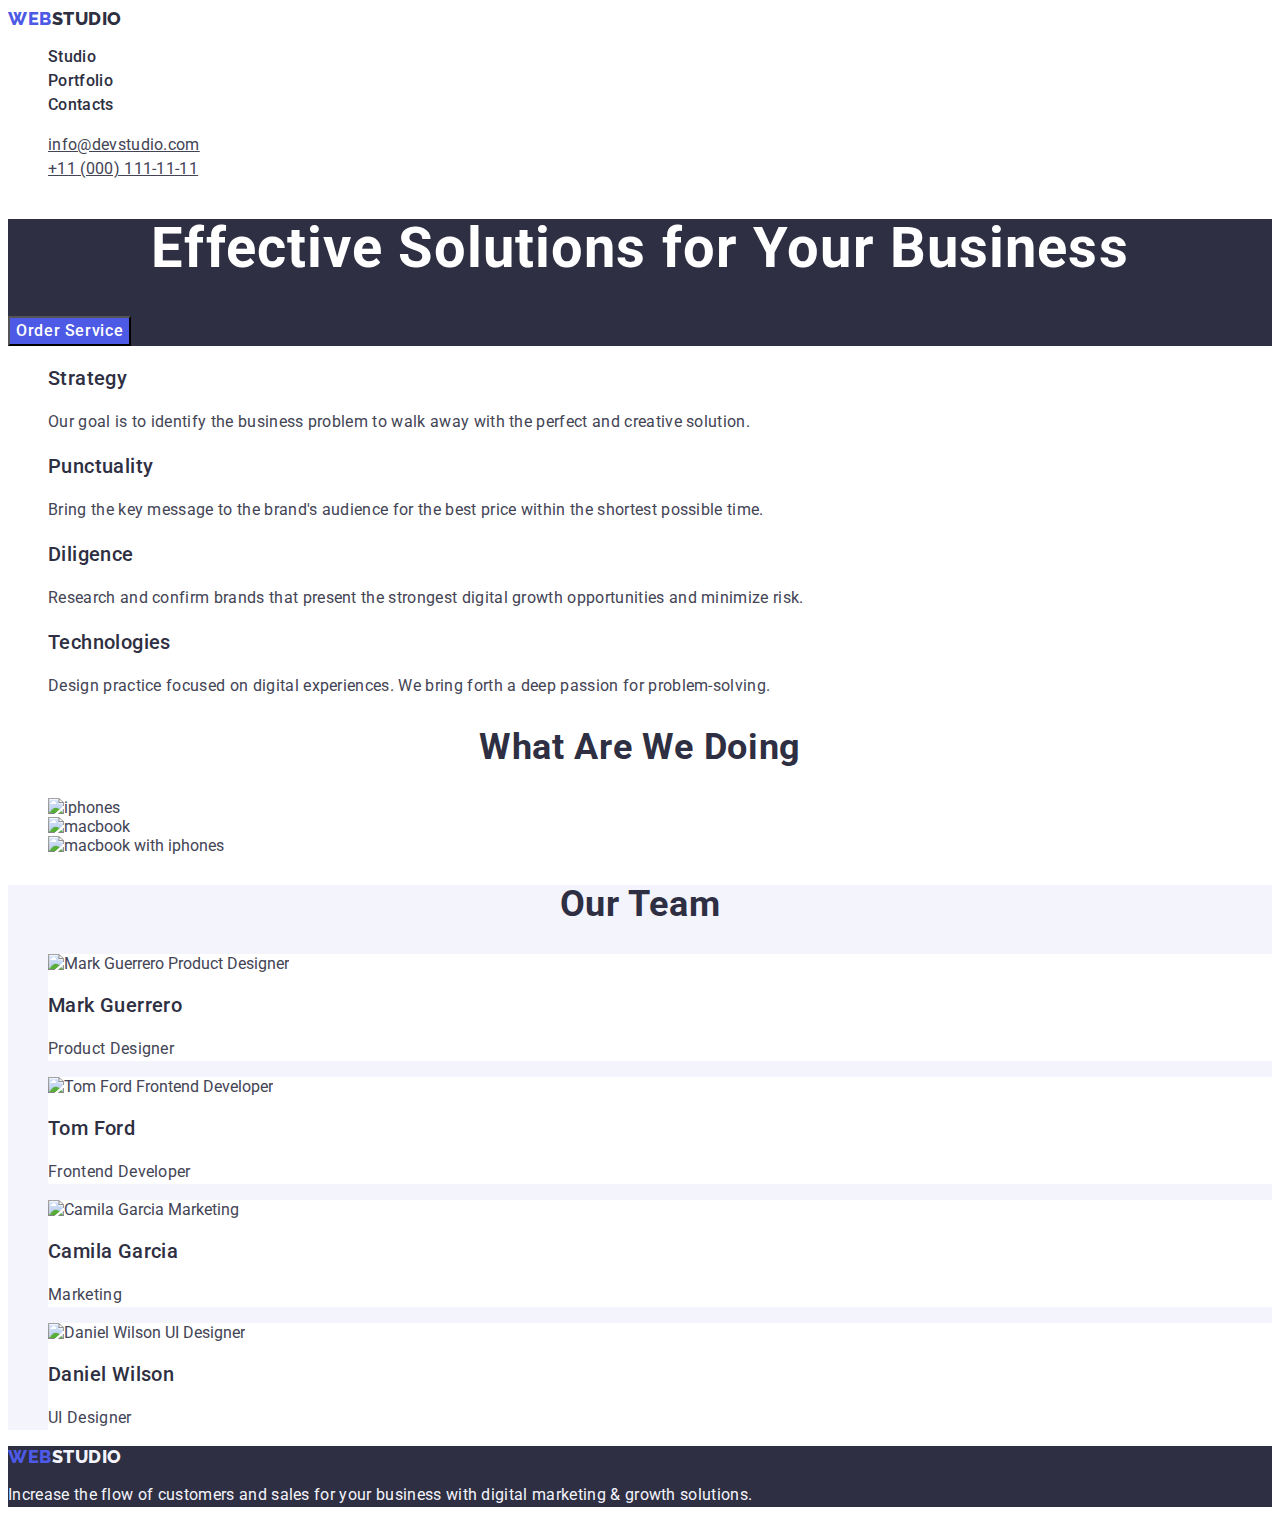
==== index.html @ 6666645a "123456" ====
<!DOCTYPE html>
<html lang="en">
  <head>
    <meta charset="UTF-8" />
    <meta name="viewport" content="width=, initial-scale=1.0" />
    <title class="title-logo">Webstudio</title>
    <link rel="preconnect" href="https://fonts.googleapis.com" />
    <link rel="preconnect" href="https://fonts.gstatic.com" crossorigin />
    <link rel="preconnect" href="https://fonts.googleapis.com" />
    <link rel="preconnect" href="https://fonts.gstatic.com" crossorigin />
    <link
      href="https://fonts.googleapis.com/css2?family=Roboto:ital,wght@0,100;0,400;0,500;0,700;1,500&display=swap"
      rel="stylesheet"
    />
    <link rel="preconnect" href="https://fonts.googleapis.com" />
    <link rel="preconnect" href="https://fonts.gstatic.com" crossorigin />
    <link
      href="https://fonts.googleapis.com/css2?family=Raleway:wght@800&family=Roboto:ital,wght@0,100;0,400;0,500;0,700;1,500&display=swap"
      rel="stylesheet"
    />
    <link rel="stylesheet" href="./css/styles.css" />
  </head>
  <body>
    <header class="header link">
      <nav class="header-nav list link">
        <a class="header-logo link" href="./index.html"
          >Web<span class="header-logo-span">Studio</span>
        </a>
        <ul class="header-list list">
          <li class="header-meniu-item list">
            <a class="header-meniu-link link " href="./index.html">Studio</a>
          </li>
          <li class="header-meniu-item list">
            <a class="header-meniu-link link " href="./portfolio.html">Portfolio</a>
          </li>
          <li class="header-meniu-item list">
            <a class="header-meniu-link link " href="">Contacts</a>
          </li>
        </ul>
      </nav>
      <address class="address list">
        <ul class="address-list list">
          <li class="adress-meniu list">
            <a class="adress-item-list list" href="mailto:info@devstudio.com"
              >info@devstudio.com</a
            ><br />
          </li>
          <li class="adress-meniu list">
            <a class="adress-item-list list" href="tel:+110001111111"
              >+11 (000) 111-11-11</a
            ><br />
          </li>
        </ul>
      </address>
    </header>
    <main>
      <section class="solutions">
        <h1 class="solutions-main">Effective Solutions for Your Business</h1>

        <button type="button" class="solutions-btn">Order Service</button>
      </section>
      <section class="benefits">
        <h2 style="display: none">Benifits</h2>
        <ul class="list">
          <li>
            <h3 class="benefits-header">Strategy</h3>
            <p class="benifits-header-text">
              Our goal is to identify the business problem to walk away with the
              perfect and creative solution.
            </p>
          </li>
          <li>
            <h3 class="benefits-header">Punctuality</h3>
            <p class="benifits-header-text">
              Bring the key message to the brand's audience for the best price
              within the shortest possible time.
            </p>
          </li>
          <li>
            <h3 class="benefits-header">Diligence</h3>
            <p class="benifits-header-text">
              Research and confirm brands that present the strongest digital
              growth opportunities and minimize risk.
            </p>
          </li>
          <li>
            <h3 class="benefits-header">Technologies</h3>
            <p class="benifits-header-text">
              Design practice focused on digital experiences. We bring forth a
              deep passion for problem-solving.
            </p>
          </li>
        </ul>
      </section>
      <section class="actions list">
        <h2 class="actions-text list">What are we doing</h2>
        <ul class="list" >
          <li class="actions-text-list list">
            <img
              class="actions-text-img"
              src="./images/img2.jpg"
              alt="iphones"
              width="360"
            />
          </li>
          <li class="actions-text-list list">
            <img
              class="actions-text-img"
              src="./images/img1.jpg"
              alt="macbook"
              width="360"
            />
          </li>
          <li class="actions-text-list list">
            <img
              class="actions-text-img"
              src="./images/img3.jpg"
              alt="macbook with iphones"
              width="360"
            />
          </li>
        </ul>
      </section>
      <section class="team">
        <h2 class="team-main">Our Team</h2>
        <ul class="team-list list">
          <li class="team-number list">
            <img
              class="team-foto"
              src="./images/team_11.jpg"
              alt="Mark Guerrero
                    Product Designer"
              width="264"
              height="260"
            />
            <h3 class="team-names">Mark Guerrero</h3>
            <p class="team-title">Product Designer</p>
          </li>
          <li class="team-number list">
            <img
              class="team-foto"
              src="./images/team_22.jpg"
              alt="Tom Ford
                    Frontend Developer"
              width="264"
              height="260"
            />
            <h3 class="team-names">Tom Ford</h3>
            <p class="team-title">Frontend Developer</p>
          </li>
          <li class="team-number list">
            <img
              class="team-foto"
              src="./images/team_33.jpg"
              alt="Camila Garcia
                    Marketing"
              width="264"
              height="260"
            />
            <h3 class="team-names">Camila Garcia</h3>
            <p class="team-title">Marketing</p>
          </li>
          <li class="team-number list">
            <img
              class="team-foto"
              src="./images/team_44.jpg"
              alt="Daniel Wilson
                    UI Designer"
              width="264"
              height="260"
            />
            <h3 class="team-names">Daniel Wilson</h3>
            <p class="team-title">UI Designer</p>
          </li>
        </ul>
      </section>
    </main>
    <footer class="footer">
      <a href="./index.html" class="footer-link link"
        >Web<span class="footer-span">Studio</span></a
      >
      <p class="footer-text">
        Increase the flow of customers and sales for your business with digital
        marketing & growth solutions.
      </p>
    </footer>
  </body>
</html>
---- css/styles.css ----
:root{
--mail-color: #434455;
--backgraund: #FFFFFF;
--backgraund-bt: #4D5AE5;
}

body {
    color: var(--mail-color);
    background-color: var(--backgraund);
    font-family: Roboto, sans-serif;
}

.link {

text-decoration: none;
list-style: none;
    
}
.list {
    list-style: none;
}


.title-logo{
    text-decoration: none; 
    }
.header link {
    text-decoration: none;
    }
.header-nav {
    list-style: none;
    text-decoration: none;
}

.header-nav list link{
    text-decoration: none;
}
.header-logo {
    color: #4d5ae5;
font-family: Raleway, sans-serif;
font-size: 18px;
font-style: normal;
font-weight: 800;
line-height: 1.17;
letter-spacing: 0.03em;
text-transform: uppercase;
text-decoration: none; 
}
.header-logo link{
    text-decoration: none;
}
.header-meniu-link link{
    text-decoration: none;
}
.header-logo-span {
    color:#2e2f42;
}
.header-list {
    text-decoration: none;
}
    
.header-meniu-item {
    
}

.header-meniu-link {
    font-size: 16px;
    font-weight: 500;
    line-height: 1.5;
    letter-spacing: 0.02em;
    color: #2e2f42;
    
}

.header-meniu-link:hover,
.header-meniu-link:focus{
   color:#404bbf;
}

.address {
font-style: normal;
text-decoration: none;
}
.address-list {
}
.adress-meniu {
}
.adress-item-list {
font-size: 16px;
font-weight: 400;
line-height: 1.5; 
letter-spacing: 0.02em;
color: var(--mail-color);
list-style: none

}
.adress-item-list:hover{
    color: #404bbf;
}
.adress-item-list:focus{
    color: #404bbf;
}
.solutions {
    background-color: #2e2f42;
}
.solutions-main {
    color: #ffffff ;
font-size: 56px;
font-style: normal;
font-weight: 700;
line-height: 1.07;
letter-spacing: 0.02em;
text-align: center; 
}
.solutions-btn {
background-color: var(--backgraund-bt);
color:var(--backgraund);
font-family: Roboto, sans-serif;
font-weight: 500;
font-size: 16px;
line-height: 1.5;
letter-spacing: 0.04em;
cursor: pointer;
}
.solutions-btn:hover{
    background-color: #404BBF;
}
.solutions-btn:focus{
    background-color: #404BBF;
}

.benefits {
    list-style: none; 
}
.benefits-header {
font-size: 20px;
font-style: normal;
font-weight: 500;
line-height: 1.2;
letter-spacing: 0.02em;
color: #2e2f42;
}
.benifits-header-text {
font-size: 16px;
font-style: normal;
font-weight: 400;
line-height: 1.5;
letter-spacing: 0.02em;
}
.actions {
}
.actions-text {
font-size: 36px;
font-style: normal;
font-weight: 700;
line-height: 1.11;
letter-spacing: 0.02em;
text-transform: capitalize;
text-align: center;
color:#2e2f42; 
}
.actions-text-list {
   
}
.actions-text-img {

}
.team {
    background-color: #F4F4FD; 
}
.team-main {
font-size: 36px;
font-style: normal;
font-weight: 700;
line-height: 1.11;
letter-spacing: 0.02em;
text-transform: capitalize;
text-align: center;
color: #2e2f42;

}
.team-list list {
    background-color: #FFFFFF;
}
.team-number {
    background-color: #FFFFFF;
}
.team-foto {
    
}
   
.team-names {
font-size: 20px;
font-style: normal;
font-weight: 500;
line-height: 1.2;
letter-spacing: 0.02em;
color:#2e2f42 ;
background-color: #FFFFFF;


}
.team-title {
font-size: 16px;
font-style: normal;
font-weight: 400;
line-height: 1.5;
letter-spacing: 0.02em;
color:#434455;
background-color: #FFFFFF;
}

.footer {
    background-color: #2e2f42;
}
.footer-link {
    color:#4D5AE5;
font-family: Raleway, sans-serif;
font-size: 18px;
font-style: normal;
font-weight: 800;
line-height: 1.17;
letter-spacing: 0.03em;
text-transform: uppercase;
}
.footer-span {
    color: #F4F4FD;
}
.footer-text {
    color:#F4F4FD;
font-size: 16px;
font-style: normal;
font-weight: 400;
line-height: 1.5;
letter-spacing: 0.02em;
}

.btn-apps-list {
    list-style: none;
}





.btn-apps-btn {
background: #F4F4FD;
color: var(--backgraund-bt);
font-family: Roboto, sans-serif;
font-weight: 500;
font-size: 16px;
line-height: 1.5;
letter-spacing: 0.04em;
cursor: pointer;
}
.btn-apps-btn:hover,
.btn-apps-btn:focus {
    color:#FFFFFF ;
    background-color:#404BBF ;
}

.img {
}
.img-list {
    list-style: none;
    text-decoration: none;
}
.img-list-list {
}
.img-list-item {
}
.img-list-img {
}
.img-list-heard {
font-size: 20px;
font-style: normal;
font-weight: 500;
line-height: 1.2;
letter-spacing: 0.02em;
color:#2e2f42;
}
.img-list-text {
font-size: 16px;
font-style: normal;
font-weight: 400;
line-height: 1.5;
letter-spacing: 0.02em;
list-style: none;
color: #434455;
text-decoration: none;
}
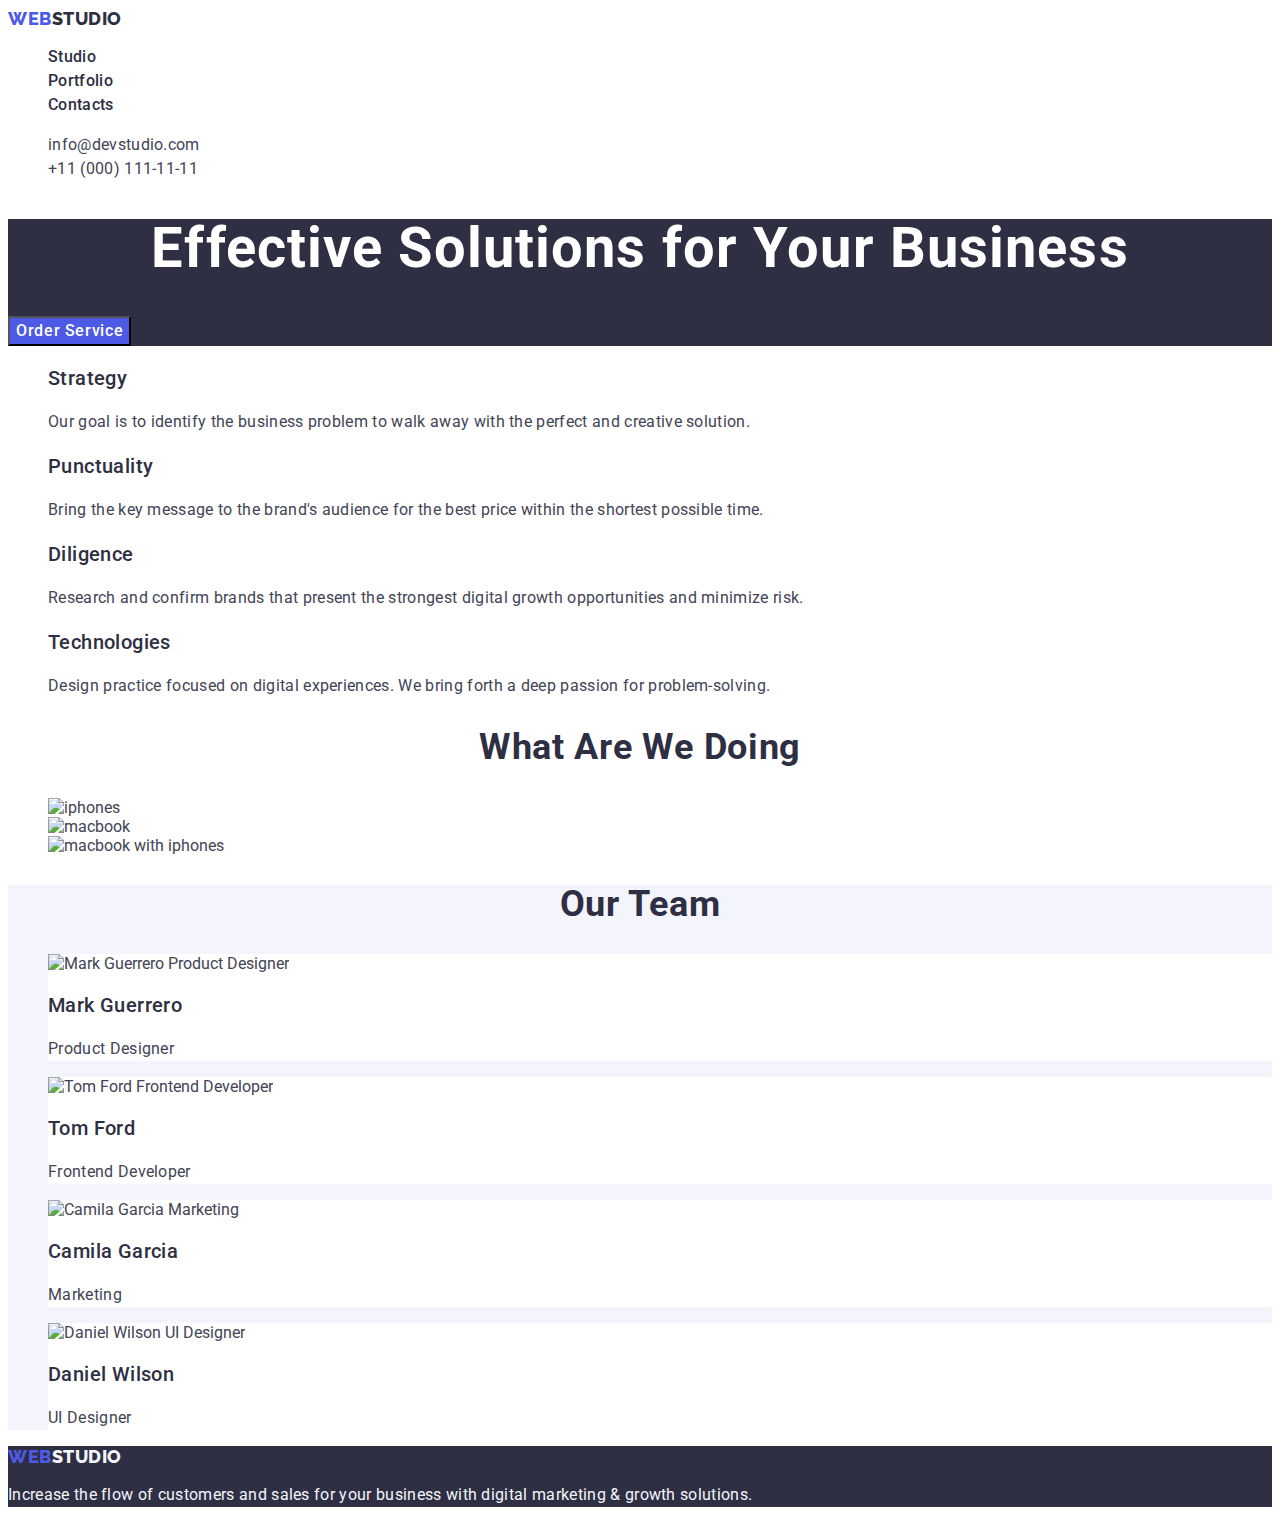
==== commit 31e7f0a2: "1234455" ====
--- a/index.html
+++ b/index.html
@@ -41,12 +41,12 @@
       <address class="address list">
         <ul class="address-list list">
           <li class="adress-meniu list">
-            <a class="adress-item-list list" href="mailto:info@devstudio.com"
+            <a class="adress-item-list link" href="mailto:info@devstudio.com"
               >info@devstudio.com</a
             ><br />
           </li>
           <li class="adress-meniu list">
-            <a class="adress-item-list list" href="tel:+110001111111"
+            <a class="adress-item-list link" href="tel:+110001111111"
               >+11 (000) 111-11-11</a
             ><br />
           </li>
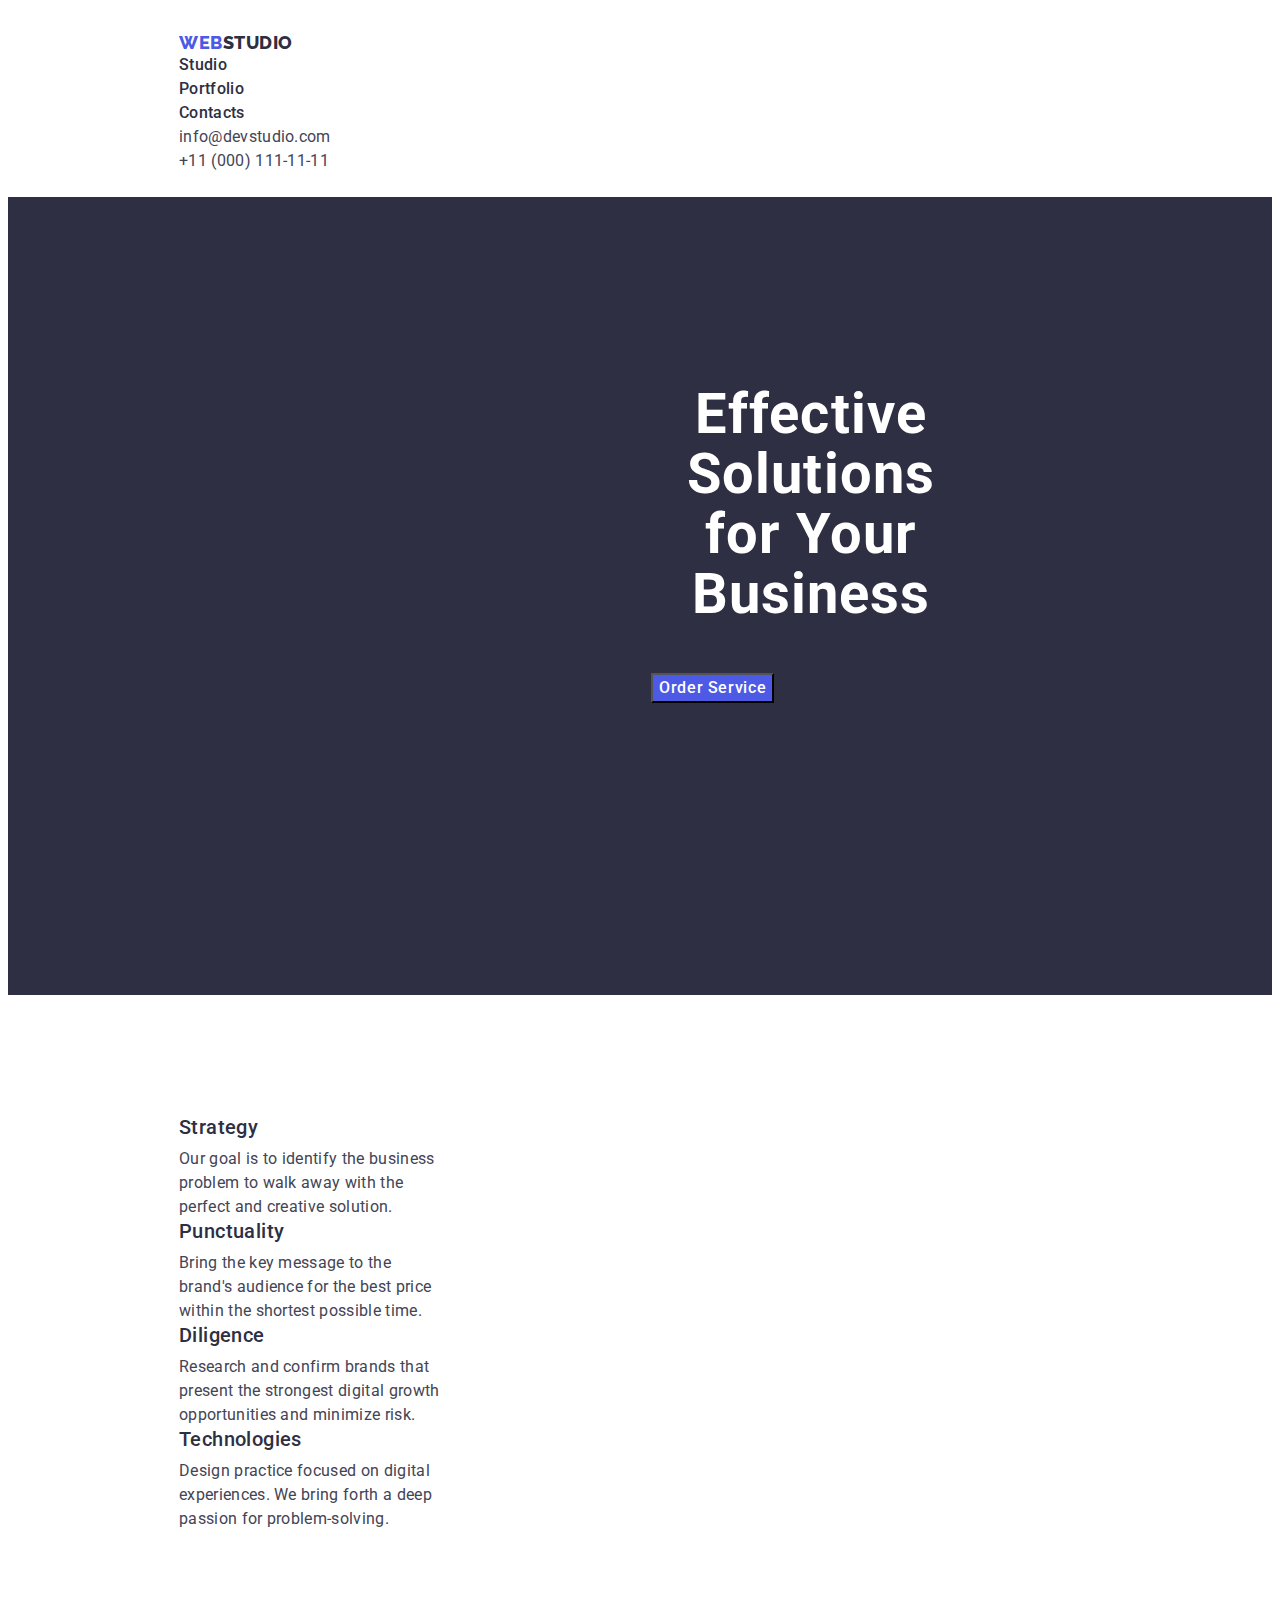
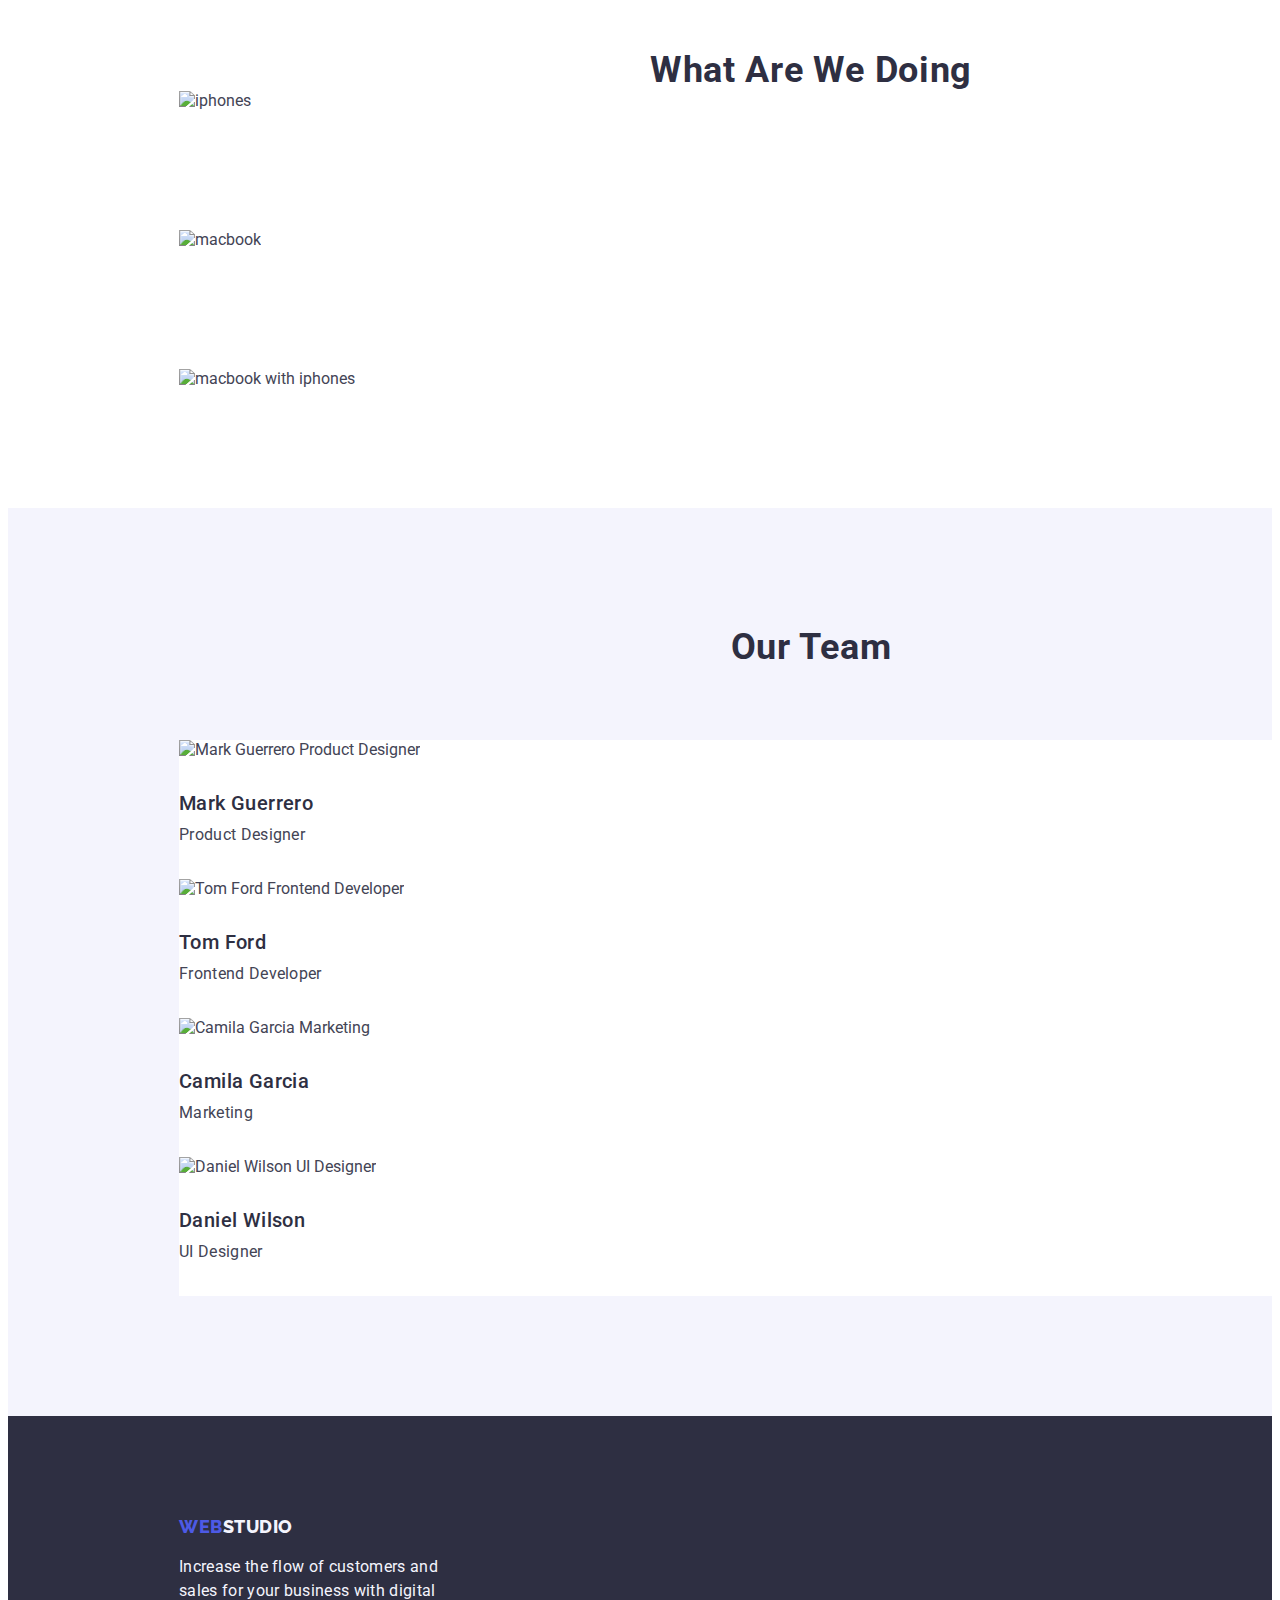
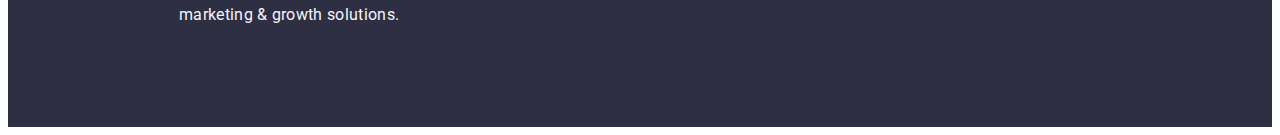
==== commit f66a2c2f: "change 07.08" ====
--- a/index.html
+++ b/index.html
@@ -18,10 +18,15 @@
       href="https://fonts.googleapis.com/css2?family=Raleway:wght@800&family=Roboto:ital,wght@0,100;0,400;0,500;0,700;1,500&display=swap"
       rel="stylesheet"
     />
-    <link rel="stylesheet" href="./css/styles.css" />
+    <link rel="" href="https://cdnjs.cloudflare.com/ajax/libs/modern-normalize/2.0.0/modern-normalize.min.css" />
+    <link rel="https://cdnjs.cloudflare.com/ajax/libs/modern-normalize/2.0.0/modern-normalize.min.css"/>
+ <link rel="stylesheet" href="./css/styles.css" />
+
   </head>
   <body>
+    
     <header class="header link">
+      <div class="container">
       <nav class="header-nav list link">
         <a class="header-logo link" href="./index.html"
           >Web<span class="header-logo-span">Studio</span>
@@ -52,14 +57,19 @@
           </li>
         </ul>
       </address>
+    </div>
     </header>
     <main>
       <section class="solutions">
+        <div class="container">
+          <div class="container-solition">
         <h1 class="solutions-main">Effective Solutions for Your Business</h1>
 
         <button type="button" class="solutions-btn">Order Service</button>
+      </div>
       </section>
       <section class="benefits">
+        <div class="container">
         <h2 style="display: none">Benifits</h2>
         <ul class="list">
           <li>
@@ -91,8 +101,10 @@
             </p>
           </li>
         </ul>
+      </div>
       </section>
       <section class="actions list">
+      <div class="container">
         <h2 class="actions-text list">What are we doing</h2>
         <ul class="list" >
           <li class="actions-text-list list">
@@ -120,8 +132,10 @@
             />
           </li>
         </ul>
+      </div>
       </section>
       <section class="team">
+        <div class="container">
         <h2 class="team-main">Our Team</h2>
         <ul class="team-list list">
           <li class="team-number list">
@@ -173,9 +187,11 @@
             <p class="team-title">UI Designer</p>
           </li>
         </ul>
+      </div>
       </section>
     </main>
     <footer class="footer">
+      <div class="container">
       <a href="./index.html" class="footer-link link"
         >Web<span class="footer-span">Studio</span></a
       >
@@ -183,6 +199,7 @@
         Increase the flow of customers and sales for your business with digital
         marketing & growth solutions.
       </p>
+    </div>
     </footer>
   </body>
 </html>
--- a/css/styles.css
+++ b/css/styles.css
@@ -9,6 +9,36 @@
     background-color: var(--backgraund);
     font-family: Roboto, sans-serif;
 }
+
+p,h1,h2,h3,h4,ul{
+    margin: 0;
+    padding-left: 0;
+}
+
+.container { 
+    width: 100%;
+    max-width: 1440px; 
+    padding-left: 15px; 
+    padding-right: 15px; 
+    margin-left: 156px; 
+    margin-right: 156px; 
+    
+    }
+.container-solition{
+    padding-top: 188px;
+    padding-bottom: 292px;
+    display: block;
+    padding-left: 472px;
+    padding-right: 472px;
+}
+    .img{
+        display: block;
+    }
+
+    .header{
+        padding-bottom: 24px;
+        padding-top: 24px;
+    }
 
 .link {
 
@@ -102,6 +132,7 @@
 }
 .solutions {
     background-color: #2e2f42;
+
 }
 .solutions-main {
     color: #ffffff ;
@@ -111,6 +142,8 @@
 line-height: 1.07;
 letter-spacing: 0.02em;
 text-align: center; 
+max-width: 496px;
+margin-bottom: 48px;
 }
 .solutions-btn {
 background-color: var(--backgraund-bt);
@@ -130,7 +163,9 @@
 }
 
 .benefits {
-    list-style: none; 
+    list-style: none;
+    padding-top: 120px;
+    padding-bottom: 120px;
 }
 .benefits-header {
 font-size: 20px;
@@ -139,6 +174,7 @@
 line-height: 1.2;
 letter-spacing: 0.02em;
 color: #2e2f42;
+margin-bottom: 8px;
 }
 .benifits-header-text {
 font-size: 16px;
@@ -146,6 +182,7 @@
 font-weight: 400;
 line-height: 1.5;
 letter-spacing: 0.02em;
+max-width: 264px;
 }
 .actions {
 }
@@ -158,15 +195,18 @@
 text-transform: capitalize;
 text-align: center;
 color:#2e2f42; 
+
 }
 .actions-text-list {
    
 }
 .actions-text-img {
+    padding-bottom: 120px;
 
 }
 .team {
     background-color: #F4F4FD; 
+    padding-bottom: 120px;
 }
 .team-main {
 font-size: 36px;
@@ -177,6 +217,8 @@
 text-transform: capitalize;
 text-align: center;
 color: #2e2f42;
+padding-bottom: 72px;
+padding-top: 120px;
 
 }
 .team-list list {
@@ -197,6 +239,8 @@
 letter-spacing: 0.02em;
 color:#2e2f42 ;
 background-color: #FFFFFF;
+padding-top: 32px;
+padding-bottom: 8px;
 
 
 }
@@ -208,10 +252,14 @@
 letter-spacing: 0.02em;
 color:#434455;
 background-color: #FFFFFF;
+padding-bottom: 32px;
+
 }
 
 .footer {
     background-color: #2e2f42;
+    padding-top: 100px;
+    
 }
 .footer-link {
     color:#4D5AE5;
@@ -222,6 +270,7 @@
 line-height: 1.17;
 letter-spacing: 0.03em;
 text-transform: uppercase;
+padding-top: 100px;
 }
 .footer-span {
     color: #F4F4FD;
@@ -233,6 +282,9 @@
 font-weight: 400;
 line-height: 1.5;
 letter-spacing: 0.02em;
+padding-bottom: 100px;
+max-width: 264px;
+padding-top: 18px;
 }
 
 .btn-apps-list {
@@ -240,7 +292,10 @@
 }
 
 
-
+.btn-apps{
+    padding-bottom: 120px;
+    padding-top: 96px;
+}
 
 
 .btn-apps-btn {
@@ -270,6 +325,8 @@
 .img-list-item {
 }
 .img-list-img {
+    padding-top: 72px;
+    padding-bottom: 32px;
 }
 .img-list-heard {
 font-size: 20px;
@@ -278,6 +335,8 @@
 line-height: 1.2;
 letter-spacing: 0.02em;
 color:#2e2f42;
+padding-top: 32px;
+padding-bottom: 16px;
 }
 .img-list-text {
 font-size: 16px;
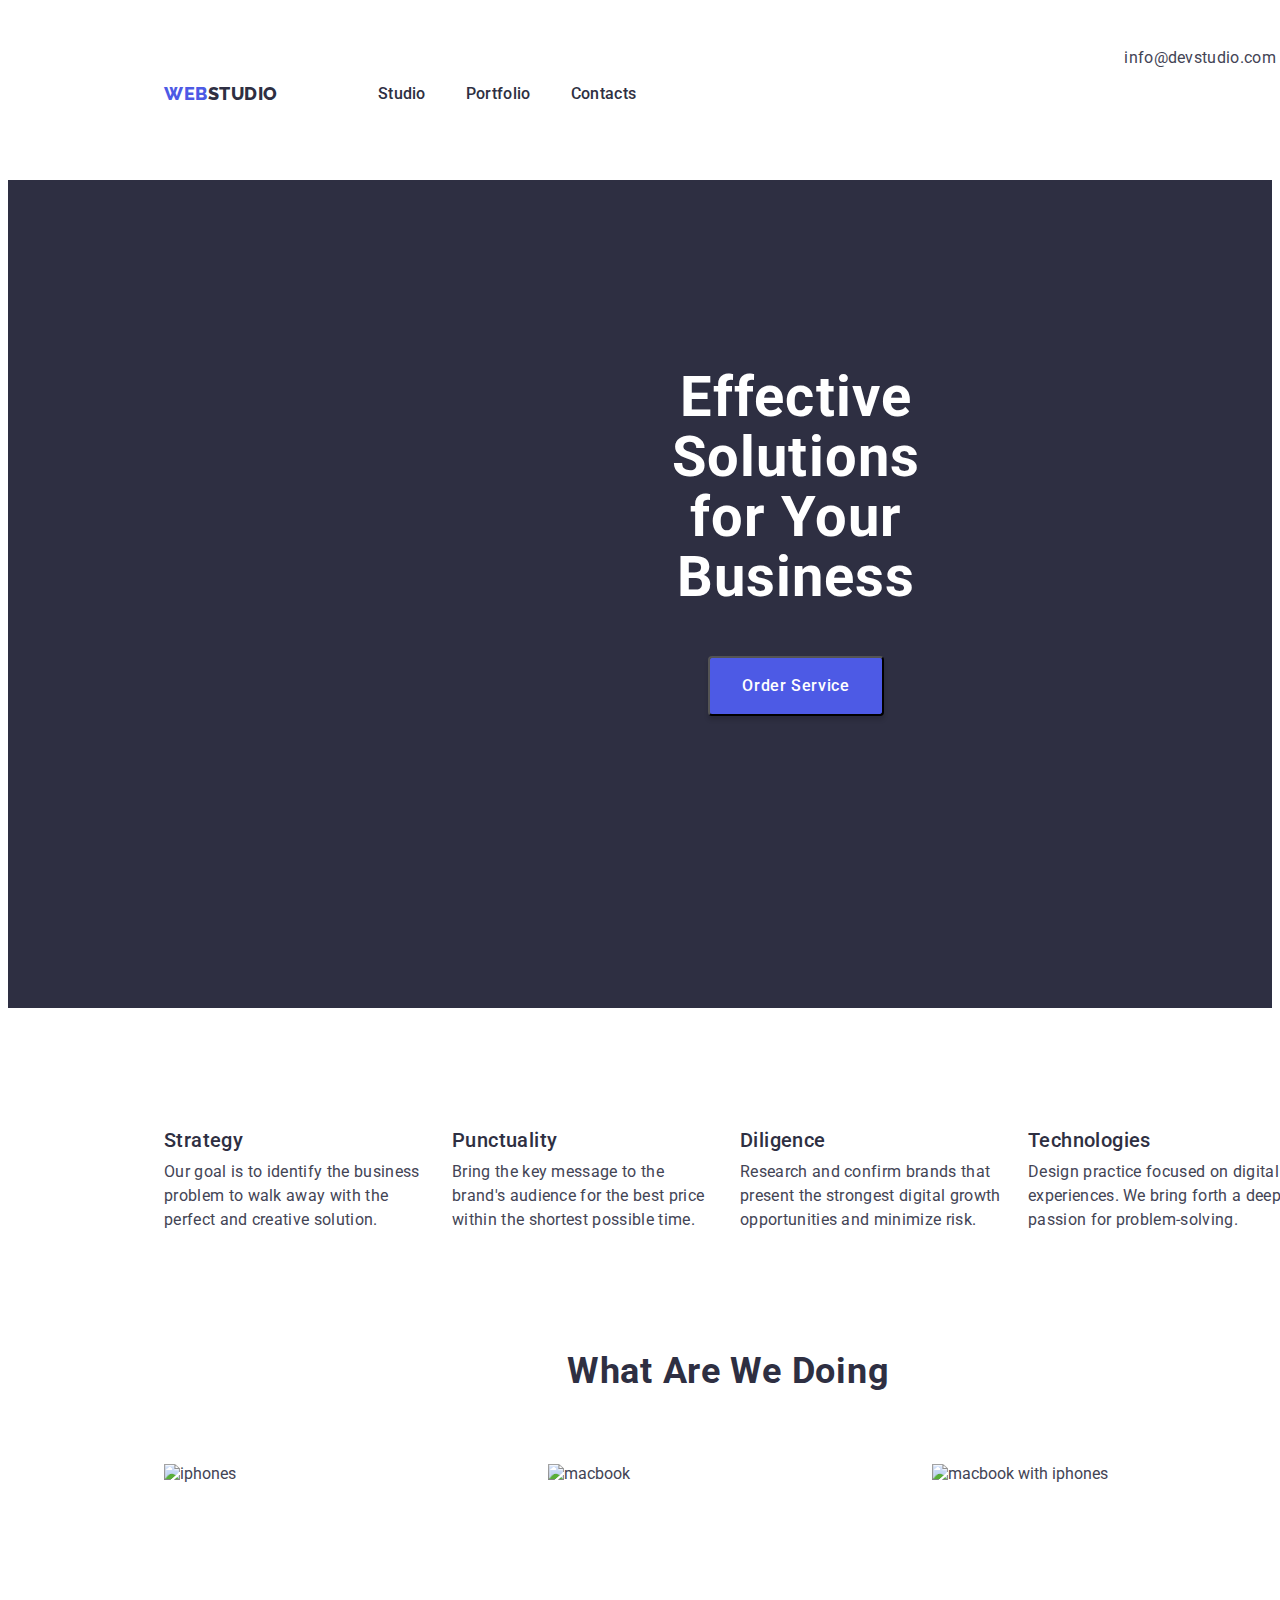
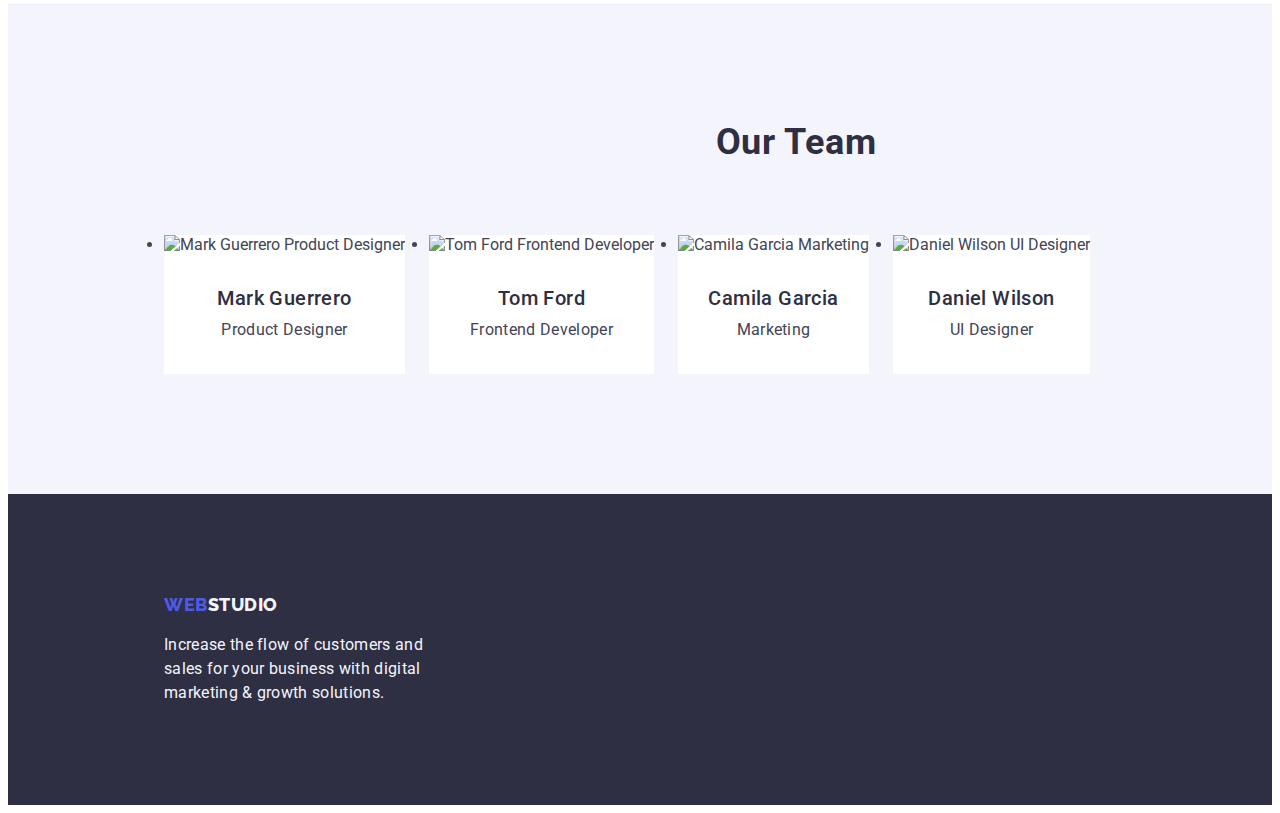
==== commit 650cfd41: "chang08.08.2" ====
--- a/index.html
+++ b/index.html
@@ -19,14 +19,14 @@
       rel="stylesheet"
     />
     <link rel="" href="https://cdnjs.cloudflare.com/ajax/libs/modern-normalize/2.0.0/modern-normalize.min.css" />
-    <link rel="https://cdnjs.cloudflare.com/ajax/libs/modern-normalize/2.0.0/modern-normalize.min.css"/>
+    <link rel="" href="https://cdnjs.cloudflare.com/ajax/libs/modern-normalize/2.0.0/modern-normalize.min.css"/>
  <link rel="stylesheet" href="./css/styles.css" />
 
   </head>
   <body>
     
     <header class="header link">
-      <div class="container">
+      <div class="container header-container">
       <nav class="header-nav list link">
         <a class="header-logo link" href="./index.html"
           >Web<span class="header-logo-span">Studio</span>
@@ -106,7 +106,7 @@
       <section class="actions list">
       <div class="container">
         <h2 class="actions-text list">What are we doing</h2>
-        <ul class="list" >
+        <ul class="list-action" >
           <li class="actions-text-list list">
             <img
               class="actions-text-img"
@@ -137,8 +137,8 @@
       <section class="team">
         <div class="container">
         <h2 class="team-main">Our Team</h2>
-        <ul class="team-list list">
-          <li class="team-number list">
+        <ul class="team-li ">
+          <li class="team-number ">
             <img
               class="team-foto"
               src="./images/team_11.jpg"
@@ -150,7 +150,7 @@
             <h3 class="team-names">Mark Guerrero</h3>
             <p class="team-title">Product Designer</p>
           </li>
-          <li class="team-number list">
+          <li class="team-number ">
             <img
               class="team-foto"
               src="./images/team_22.jpg"
@@ -162,7 +162,7 @@
             <h3 class="team-names">Tom Ford</h3>
             <p class="team-title">Frontend Developer</p>
           </li>
-          <li class="team-number list">
+          <li class="team-number ">
             <img
               class="team-foto"
               src="./images/team_33.jpg"
@@ -174,7 +174,7 @@
             <h3 class="team-names">Camila Garcia</h3>
             <p class="team-title">Marketing</p>
           </li>
-          <li class="team-number list">
+          <li class="team-number ">
             <img
               class="team-foto"
               src="./images/team_44.jpg"
--- a/css/styles.css
+++ b/css/styles.css
@@ -18,10 +18,9 @@
 .container { 
     width: 100%;
     max-width: 1440px; 
-    padding-left: 15px; 
-    padding-right: 15px; 
-    margin-left: 156px; 
-    margin-right: 156px; 
+    padding-left: 156px; 
+    padding-right: 156px; 
+    margin: 0 auto; 
     
     }
 .container-solition{
@@ -30,6 +29,8 @@
     display: block;
     padding-left: 472px;
     padding-right: 472px;
+    margin:0 auto ;
+    
 }
     .img{
         display: block;
@@ -48,6 +49,8 @@
 }
 .list {
     list-style: none;
+    display: flex;
+    gap: 24px;
 }
 
 
@@ -60,10 +63,15 @@
 .header-nav {
     list-style: none;
     text-decoration: none;
-}
+    display: flex;
+    align-items: center;
+}
+
+
 
 .header-nav list link{
     text-decoration: none;
+    
 }
 .header-logo {
     color: #4d5ae5;
@@ -87,6 +95,10 @@
 }
 .header-list {
     text-decoration: none;
+    display: flex;
+    gap: 40px;
+    margin-left: 76px;
+    margin-right: 332px;
 }
     
 .header-meniu-item {
@@ -101,6 +113,12 @@
     color: #2e2f42;
     
 }
+.header-container{
+    display: flex;
+    align-items: center;
+    margin-top: 14px;
+    margin-bottom: 14px;
+}
 
 .header-meniu-link:hover,
 .header-meniu-link:focus{
@@ -112,6 +130,9 @@
 text-decoration: none;
 }
 .address-list {
+    display: flex;
+    margin-left: 156px;
+    gap: 40px;
 }
 .adress-meniu {
 }
@@ -144,6 +165,9 @@
 text-align: center; 
 max-width: 496px;
 margin-bottom: 48px;
+text-align: center;
+
+
 }
 .solutions-btn {
 background-color: var(--backgraund-bt);
@@ -154,6 +178,12 @@
 line-height: 1.5;
 letter-spacing: 0.04em;
 cursor: pointer;
+border-radius: 4px;
+padding: 16px 32px;
+display: block;
+margin: 0 auto;
+box-shadow: 0px 4px 4px 0px rgba(0, 0, 0, 0.15);
+
 }
 .solutions-btn:hover{
     background-color: #404BBF;
@@ -183,8 +213,14 @@
 line-height: 1.5;
 letter-spacing: 0.02em;
 max-width: 264px;
+width: calc((100%-2*24px)/4);
 }
 .actions {
+}
+.list-action{
+    display: flex;
+    gap: 24px;
+    width: calc((100%-2*24)/3);
 }
 .actions-text {
 font-size: 36px;
@@ -195,10 +231,14 @@
 text-transform: capitalize;
 text-align: center;
 color:#2e2f42; 
+ margin-bottom: 72px;
+ margin-left: 403px;
 
 }
 .actions-text-list {
-   
+    
+    
+
 }
 .actions-text-img {
     padding-bottom: 120px;
@@ -207,6 +247,7 @@
 .team {
     background-color: #F4F4FD; 
     padding-bottom: 120px;
+    
 }
 .team-main {
 font-size: 36px;
@@ -224,13 +265,22 @@
 .team-list list {
     background-color: #FFFFFF;
 }
+.team-li{
+    display: flex;
+    gap: 24px;
+    width: calc((100%-3*24px)/4);
+    
+}
 .team-number {
     background-color: #FFFFFF;
 }
 .team-foto {
     
 }
-   
+  .team-main{
+   align-self: center;
+ 
+  } 
 .team-names {
 font-size: 20px;
 font-style: normal;
@@ -241,6 +291,8 @@
 background-color: #FFFFFF;
 padding-top: 32px;
 padding-bottom: 8px;
+text-align: center;
+
 
 
 }
@@ -253,6 +305,7 @@
 color:#434455;
 background-color: #FFFFFF;
 padding-bottom: 32px;
+text-align: center;
 
 }
 
@@ -290,7 +343,12 @@
 .btn-apps-list {
     list-style: none;
 }
-
+.btn-list{
+    display: flex;
+    gap: 24px;
+    margin-left: 271px;
+    
+}
 
 .btn-apps{
     padding-bottom: 120px;
@@ -307,6 +365,10 @@
 line-height: 1.5;
 letter-spacing: 0.04em;
 cursor: pointer;
+border-radius: 4px;
+padding: 12px 24px;
+height: 48px;
+
 }
 .btn-apps-btn:hover,
 .btn-apps-btn:focus {
@@ -319,14 +381,19 @@
 .img-list {
     list-style: none;
     text-decoration: none;
-}
-.img-list-list {
+    flex-wrap: wrap;
+    width: calc((100%-2*24px)/3);
+}
+.img-list list {
+   
 }
 .img-list-item {
 }
 .img-list-img {
     padding-top: 72px;
     padding-bottom: 32px;
+   
+    
 }
 .img-list-heard {
 font-size: 20px;
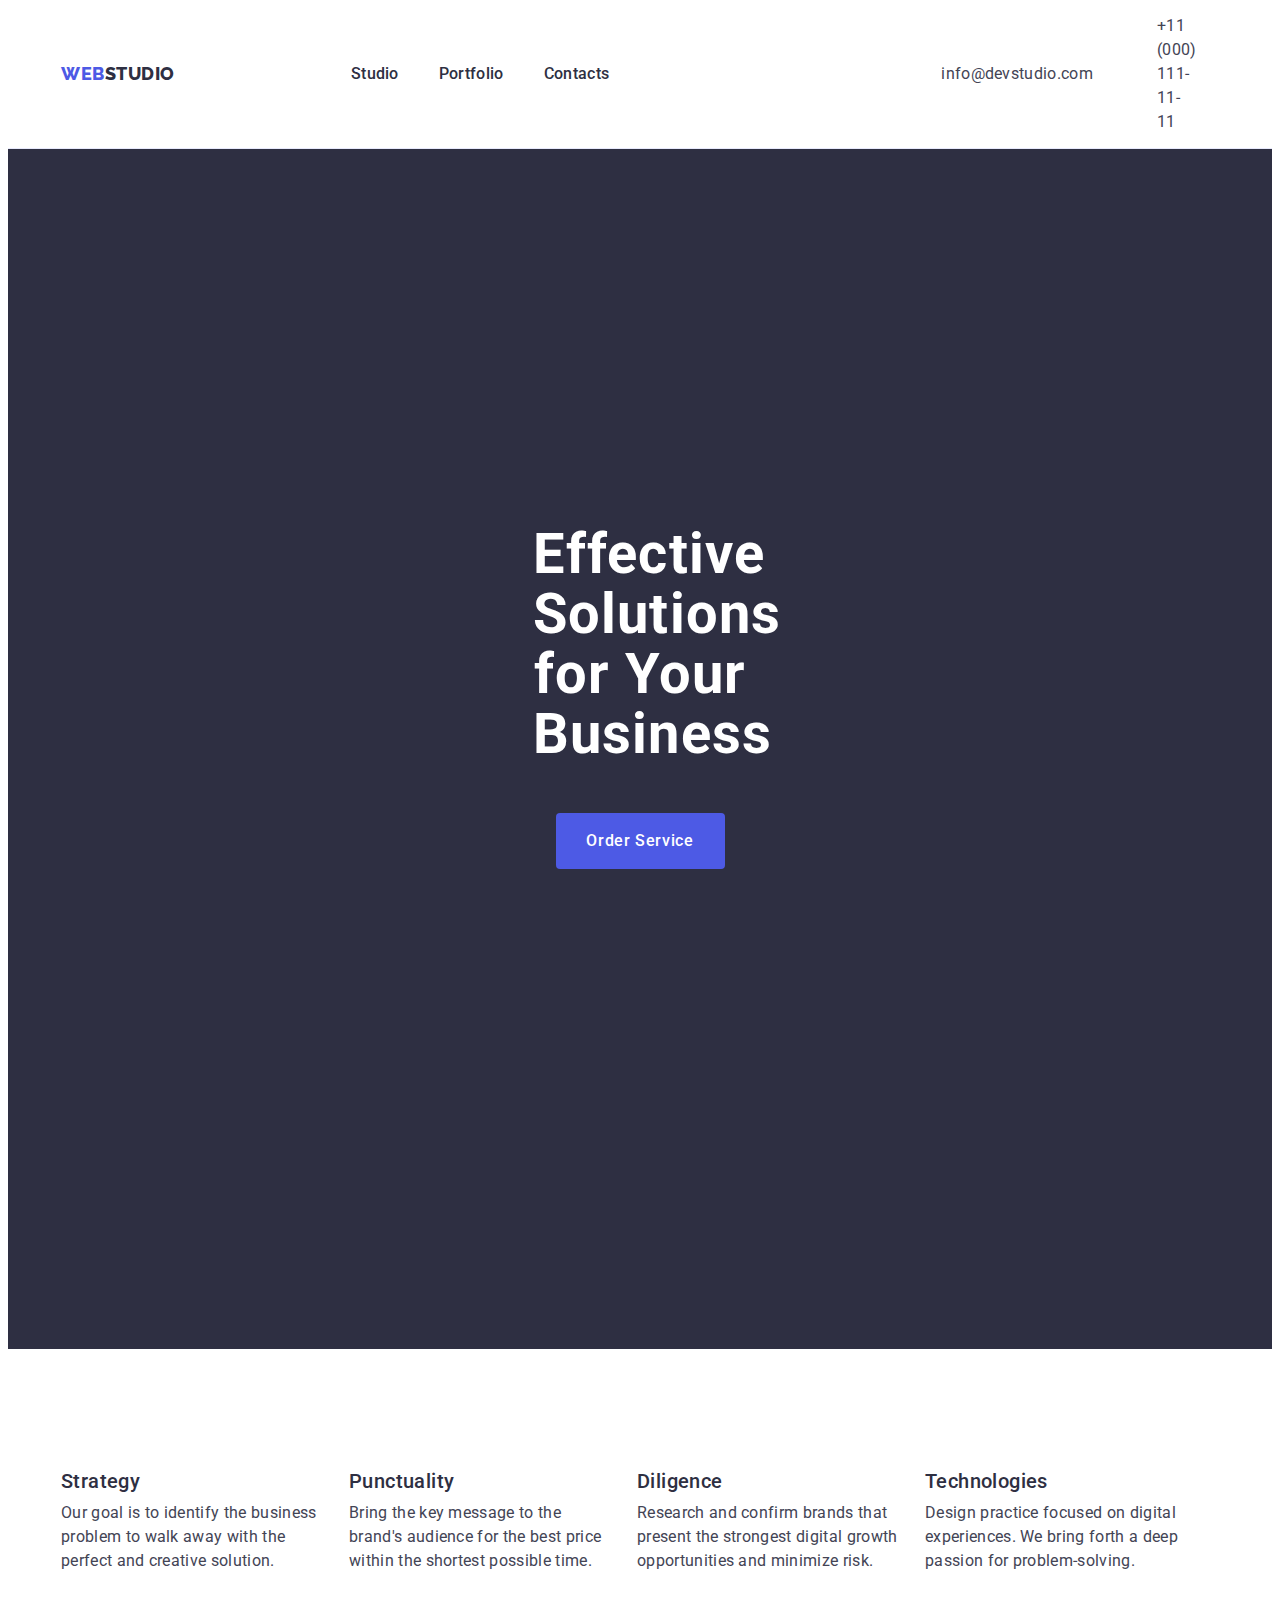
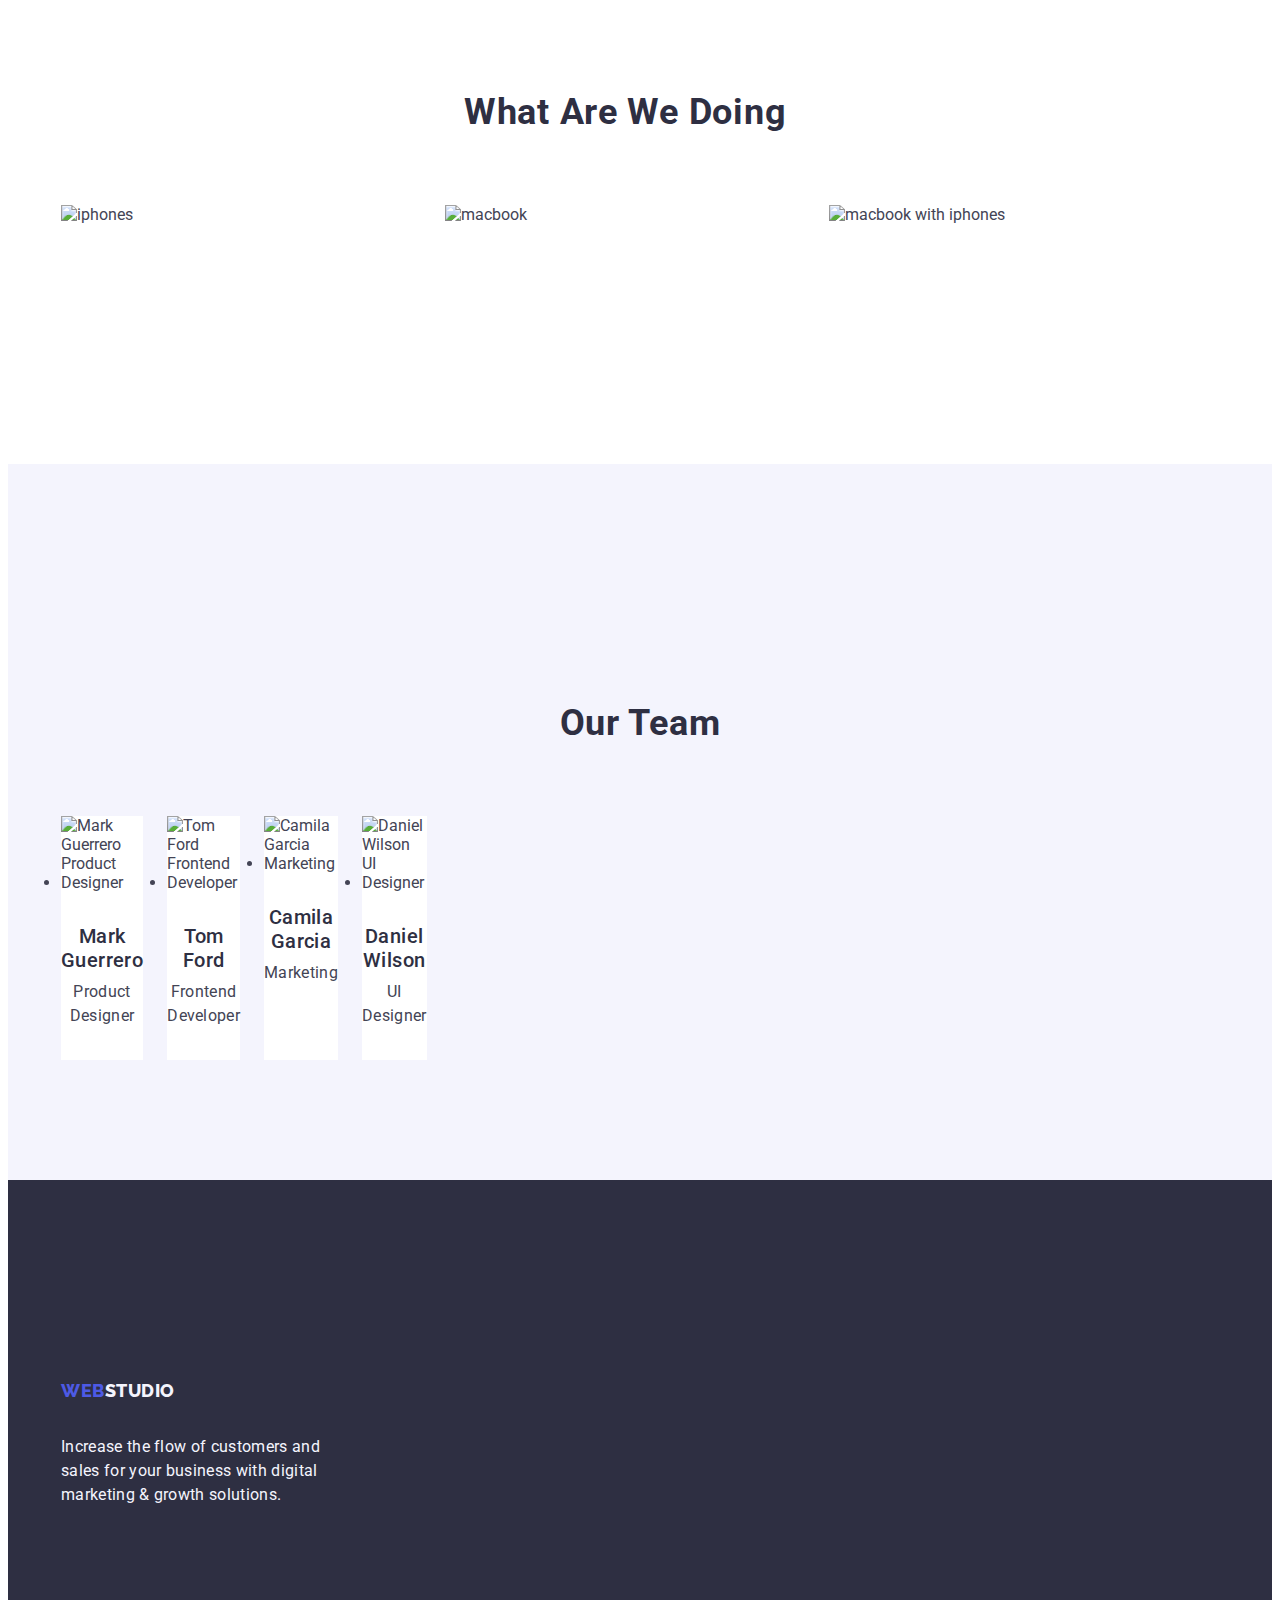
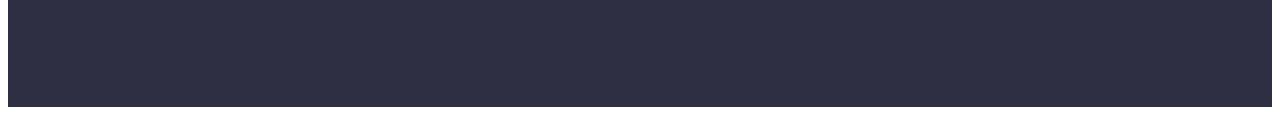
==== commit efba788d: "change09.08" ====
--- a/index.html
+++ b/index.html
@@ -66,6 +66,7 @@
         <h1 class="solutions-main">Effective Solutions for Your Business</h1>
 
         <button type="button" class="solutions-btn">Order Service</button>
+          </div>
       </div>
       </section>
       <section class="benefits">
--- a/css/styles.css
+++ b/css/styles.css
@@ -16,29 +16,26 @@
 }
 
 .container { 
-    width: 100%;
-    max-width: 1440px; 
-    padding-left: 156px; 
-    padding-right: 156px; 
+    width: 1158px; 
+    padding: 0 15px 0 15px;
     margin: 0 auto; 
     
     }
-.container-solition{
-    padding-top: 188px;
-    padding-bottom: 292px;
-    display: block;
-    padding-left: 472px;
-    padding-right: 472px;
-    margin:0 auto ;
-    
-}
+    .container-solition{
+        padding-top: 188px;
+        padding-bottom: 292px;
+        display: block;
+        padding-left: 472px;
+        padding-right: 472px;
+        margin:0 auto ;
+        
+    }
     .img{
         display: block;
     }
 
     .header{
-        padding-bottom: 24px;
-        padding-top: 24px;
+        border-bottom: 1px solid #e7e9fc;
     }
 
 .link {
@@ -59,12 +56,14 @@
     }
 .header link {
     text-decoration: none;
+    border-bottom: 1px solid #e7e9fc;
     }
 .header-nav {
     list-style: none;
     text-decoration: none;
     display: flex;
     align-items: center;
+    padding: 24px 0 24px;
 }
 
 
@@ -83,12 +82,14 @@
 letter-spacing: 0.03em;
 text-transform: uppercase;
 text-decoration: none; 
+margin-right: 76px;
 }
 .header-logo link{
     text-decoration: none;
 }
 .header-meniu-link link{
     text-decoration: none;
+    padding: 24px 0 24px;
 }
 .header-logo-span {
     color:#2e2f42;
@@ -131,7 +132,7 @@
 }
 .address-list {
     display: flex;
-    margin-left: 156px;
+    align-items: center;
     gap: 40px;
 }
 .adress-meniu {
@@ -153,7 +154,9 @@
 }
 .solutions {
     background-color: #2e2f42;
-
+    
+    padding: 188px 0 188px; 
+    
 }
 .solutions-main {
     color: #ffffff ;
@@ -166,11 +169,12 @@
 max-width: 496px;
 margin-bottom: 48px;
 text-align: center;
+max-width: 496px; 
 
 
 }
 .solutions-btn {
-background-color: var(--backgraund-bt);
+background-color: #4d5ae5;;
 color:var(--backgraund);
 font-family: Roboto, sans-serif;
 font-weight: 500;
@@ -179,10 +183,11 @@
 letter-spacing: 0.04em;
 cursor: pointer;
 border-radius: 4px;
-padding: 16px 32px;
+height: 56px;
 display: block;
 margin: 0 auto;
-box-shadow: 0px 4px 4px 0px rgba(0, 0, 0, 0.15);
+min-width: 169px;
+border: none; 
 
 }
 .solutions-btn:hover{
@@ -213,14 +218,15 @@
 line-height: 1.5;
 letter-spacing: 0.02em;
 max-width: 264px;
-width: calc((100%-2*24px)/4);
+ width: calc((100% - 3 * 24px) / 4) 
+ display:flex;
 }
 .actions {
-}
-.list-action{
-    display: flex;
-    gap: 24px;
-    width: calc((100%-2*24)/3);
+    
+}
+.actions list{
+    
+    
 }
 .actions-text {
 font-size: 36px;
@@ -235,6 +241,13 @@
  margin-left: 403px;
 
 }
+
+.list-action{
+    display: flex;
+    gap: 24px;
+    padding-bottom: 120px; 
+    width: calc((100% - 3 * 16px) / 3);
+}
 .actions-text-list {
     
     
@@ -242,11 +255,12 @@
 }
 .actions-text-img {
     padding-bottom: 120px;
-
-}
+    display: flex;
+}
+    
 .team {
     background-color: #F4F4FD; 
-    padding-bottom: 120px;
+    padding: 120px 0 120px;
     
 }
 .team-main {
@@ -258,8 +272,8 @@
 text-transform: capitalize;
 text-align: center;
 color: #2e2f42;
-padding-bottom: 72px;
 padding-top: 120px;
+margin-bottom: 72px;
 
 }
 .team-list list {
@@ -268,7 +282,8 @@
 .team-li{
     display: flex;
     gap: 24px;
-    width: calc((100%-3*24px)/4);
+    width: calc((100% - 3 * 24px) / 4); 
+    border-radius: 0px 0px 4px 4px;
     
 }
 .team-number {
@@ -290,7 +305,7 @@
 color:#2e2f42 ;
 background-color: #FFFFFF;
 padding-top: 32px;
-padding-bottom: 8px;
+margin-bottom: 8px; 
 text-align: center;
 
 
@@ -311,7 +326,7 @@
 
 .footer {
     background-color: #2e2f42;
-    padding-top: 100px;
+    padding: 100px 0 100px; 
     
 }
 .footer-link {
@@ -324,6 +339,8 @@
 letter-spacing: 0.03em;
 text-transform: uppercase;
 padding-top: 100px;
+display: inline-block;
+margin-bottom: 16px; 
 }
 .footer-span {
     color: #F4F4FD;
@@ -368,12 +385,14 @@
 border-radius: 4px;
 padding: 12px 24px;
 height: 48px;
+border: 1px solid #e7e9fc;
 
 }
 .btn-apps-btn:hover,
 .btn-apps-btn:focus {
     color:#FFFFFF ;
     background-color:#404BBF ;
+    border: 1px solid #e7e9fc;
 }
 
 .img {
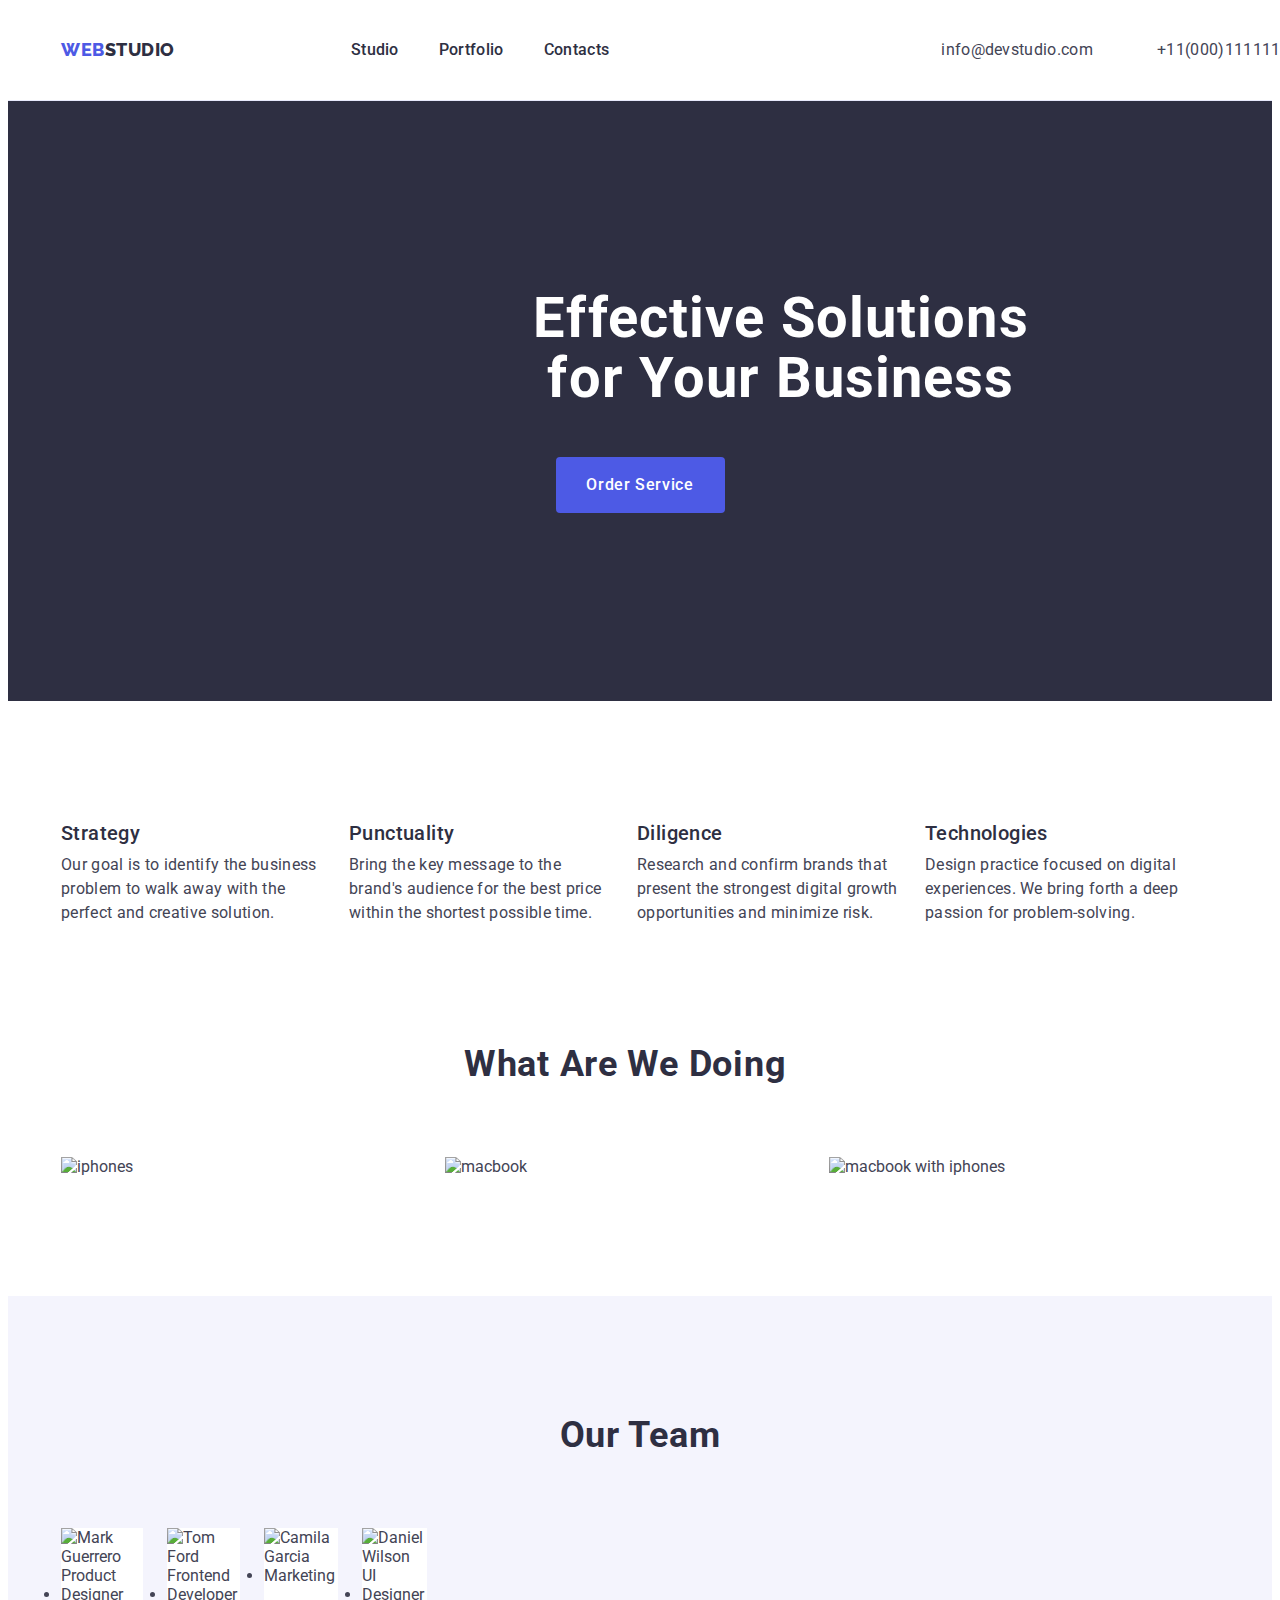
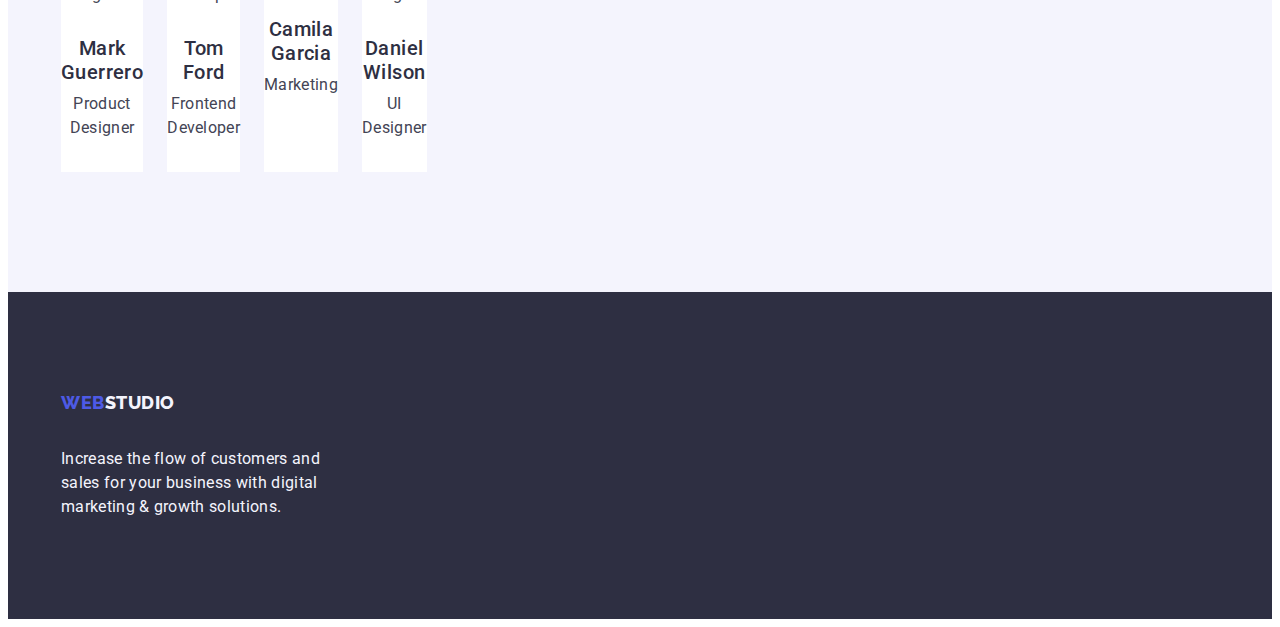
==== commit a6d8ceab: "change 09.08/2" ====
--- a/index.html
+++ b/index.html
@@ -52,7 +52,7 @@
           </li>
           <li class="adress-meniu list">
             <a class="adress-item-list link" href="tel:+110001111111"
-              >+11 (000) 111-11-11</a
+              >+11(000)1111111</a
             ><br />
           </li>
         </ul>
--- a/css/styles.css
+++ b/css/styles.css
@@ -22,8 +22,7 @@
     
     }
     .container-solition{
-        padding-top: 188px;
-        padding-bottom: 292px;
+        
         display: block;
         padding-left: 472px;
         padding-right: 472px;
@@ -66,7 +65,18 @@
     padding: 24px 0 24px;
 }
 
-
+.visually-hidden {
+    position: absolute;
+    width: 1px;
+    height: 1px;
+    margin: -1px;
+    border: 0;
+    padding: 0;
+    white-space: nowrap;
+    clip-path: inset(100%);
+    clip: rect(0 0 0 0);
+    overflow: hidden;
+    }
 
 .header-nav list link{
     text-decoration: none;
@@ -136,6 +146,7 @@
     gap: 40px;
 }
 .adress-meniu {
+    
 }
 .adress-item-list {
 font-size: 16px;
@@ -143,7 +154,8 @@
 line-height: 1.5; 
 letter-spacing: 0.02em;
 color: var(--mail-color);
-list-style: none
+list-style: none;
+
 
 }
 .adress-item-list:hover{
@@ -166,10 +178,9 @@
 line-height: 1.07;
 letter-spacing: 0.02em;
 text-align: center; 
-max-width: 496px;
+min-width: 496px;
 margin-bottom: 48px;
 text-align: center;
-max-width: 496px; 
 
 
 }
@@ -254,7 +265,7 @@
 
 }
 .actions-text-img {
-    padding-bottom: 120px;
+   
     display: flex;
 }
     
@@ -272,7 +283,7 @@
 text-transform: capitalize;
 text-align: center;
 color: #2e2f42;
-padding-top: 120px;
+
 margin-bottom: 72px;
 
 }
@@ -338,7 +349,6 @@
 line-height: 1.17;
 letter-spacing: 0.03em;
 text-transform: uppercase;
-padding-top: 100px;
 display: inline-block;
 margin-bottom: 16px; 
 }
@@ -352,7 +362,6 @@
 font-weight: 400;
 line-height: 1.5;
 letter-spacing: 0.02em;
-padding-bottom: 100px;
 max-width: 264px;
 padding-top: 18px;
 }
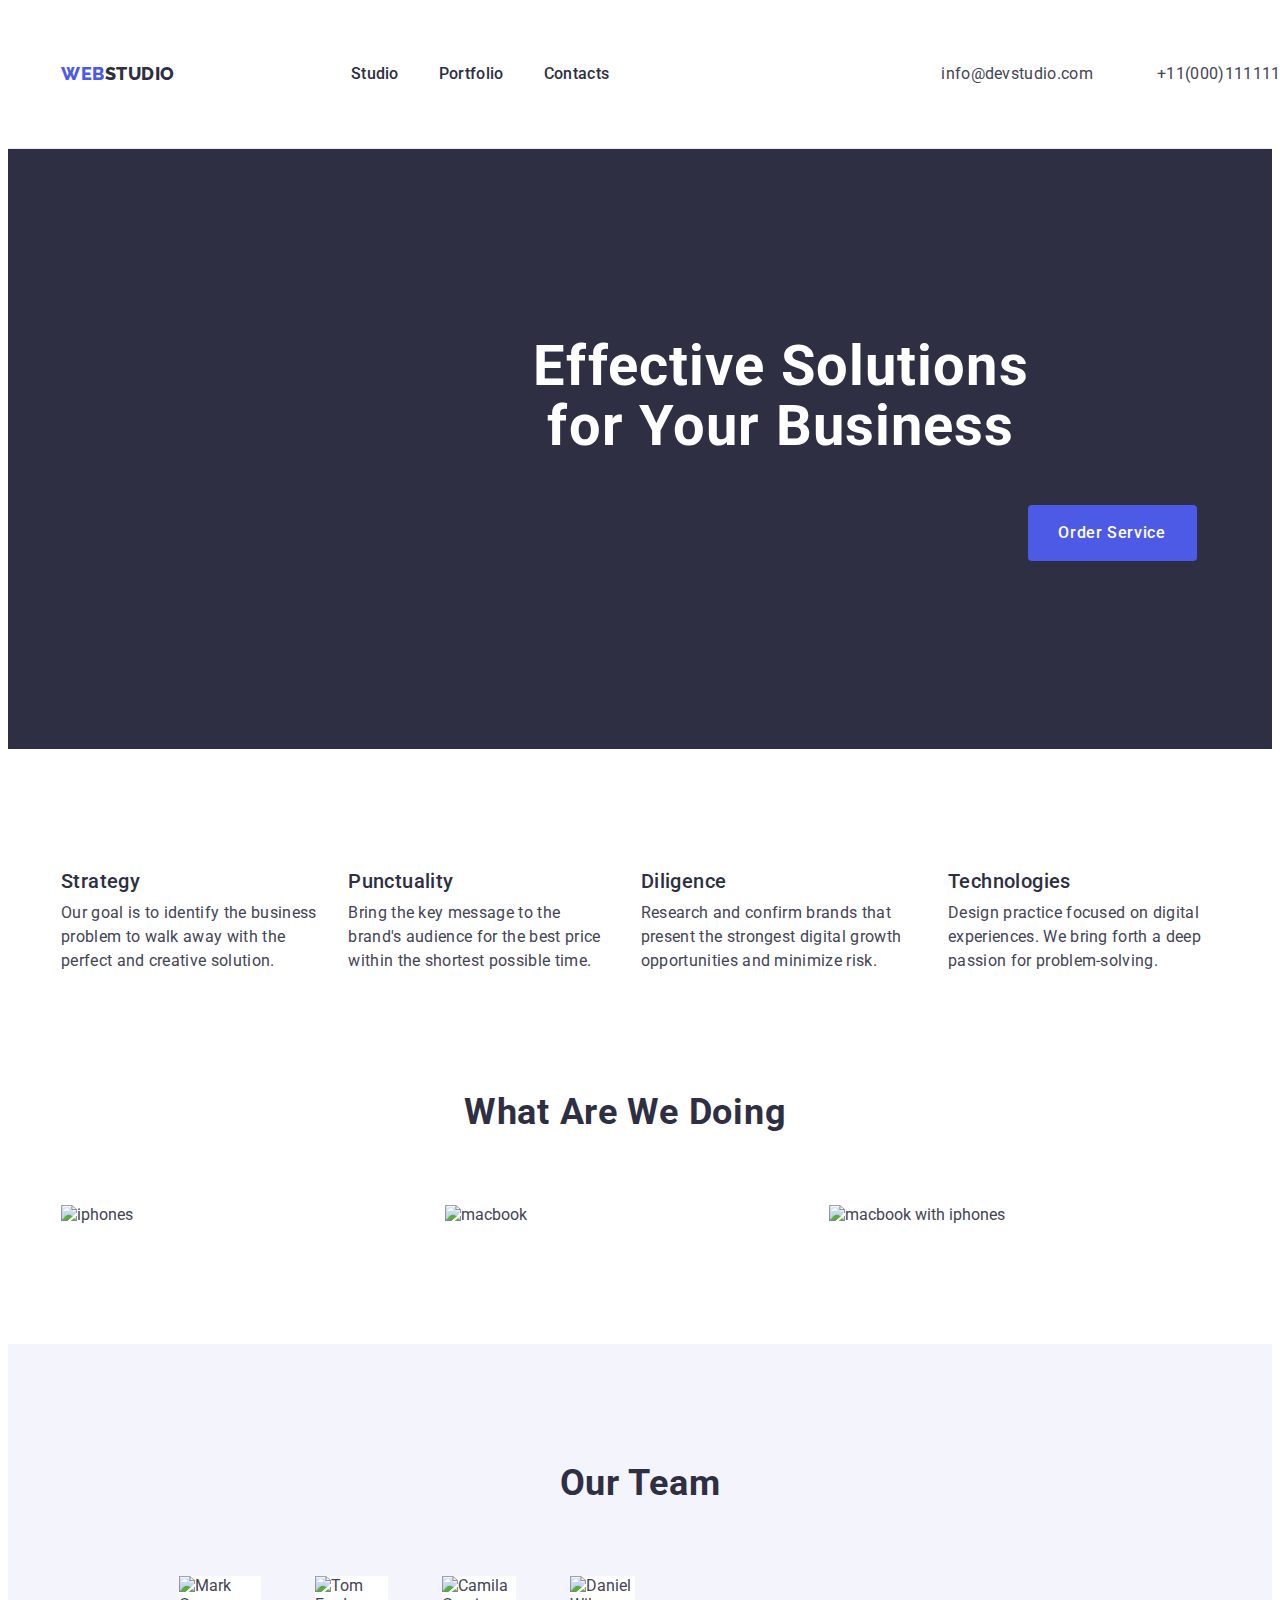
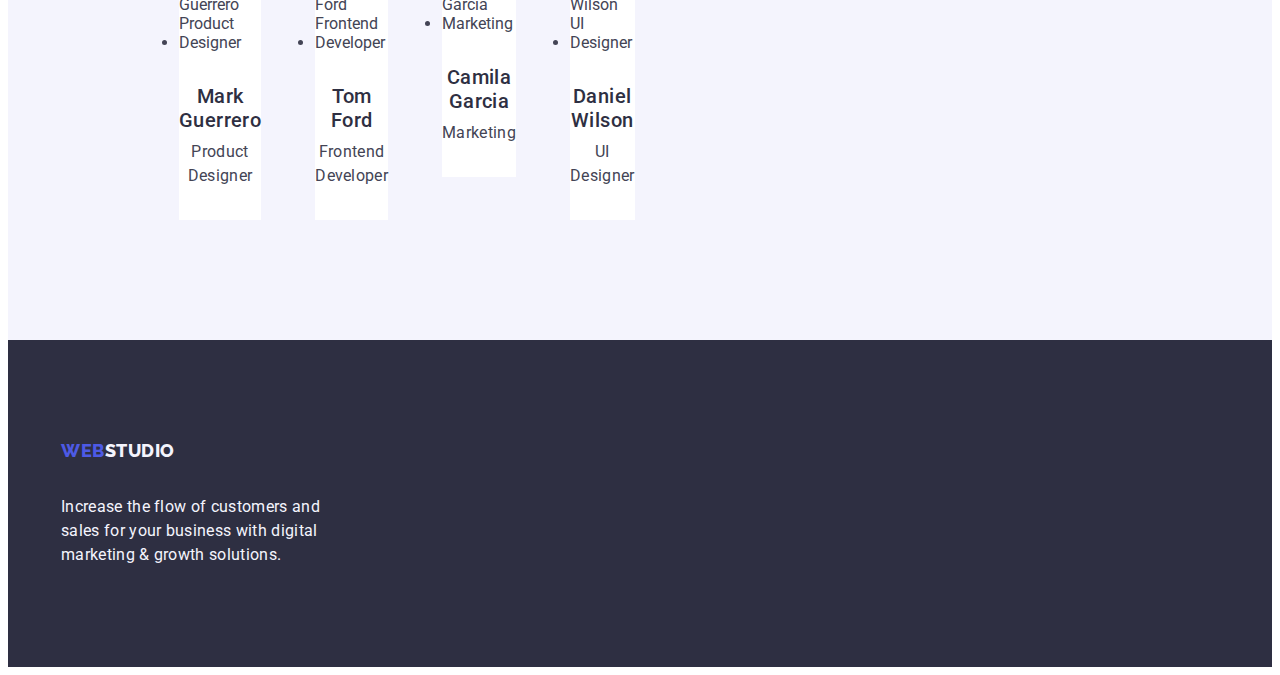
==== commit e6f841dd: "chang 09.08.02" ====
--- a/index.html
+++ b/index.html
@@ -62,7 +62,7 @@
     <main>
       <section class="solutions">
         <div class="container">
-          <div class="container-solition">
+          <div class="container-solition container">
         <h1 class="solutions-main">Effective Solutions for Your Business</h1>
 
         <button type="button" class="solutions-btn">Order Service</button>
@@ -138,7 +138,9 @@
       <section class="team">
         <div class="container">
         <h2 class="team-main">Our Team</h2>
+        </div>
         <ul class="team-li ">
+          <div class="container">
           <li class="team-number ">
             <img
               class="team-foto"
@@ -151,6 +153,8 @@
             <h3 class="team-names">Mark Guerrero</h3>
             <p class="team-title">Product Designer</p>
           </li>
+        </div>
+        <div class="container">
           <li class="team-number ">
             <img
               class="team-foto"
@@ -163,6 +167,8 @@
             <h3 class="team-names">Tom Ford</h3>
             <p class="team-title">Frontend Developer</p>
           </li>
+        </div>
+        <div class="container">
           <li class="team-number ">
             <img
               class="team-foto"
@@ -175,6 +181,8 @@
             <h3 class="team-names">Camila Garcia</h3>
             <p class="team-title">Marketing</p>
           </li>
+        </div>
+        <div class="container">
           <li class="team-number ">
             <img
               class="team-foto"
@@ -187,6 +195,7 @@
             <h3 class="team-names">Daniel Wilson</h3>
             <p class="team-title">UI Designer</p>
           </li>
+        </div>
         </ul>
       </div>
       </section>
--- a/css/styles.css
+++ b/css/styles.css
@@ -18,7 +18,7 @@
 .container { 
     width: 1158px; 
     padding: 0 15px 0 15px;
-    margin: 0 auto; 
+    margin: 0 auto;
     
     }
     .container-solition{
@@ -110,6 +110,7 @@
     gap: 40px;
     margin-left: 76px;
     margin-right: 332px;
+    padding: 24px 0 24px;
 }
     
 .header-meniu-item {
@@ -178,7 +179,7 @@
 line-height: 1.07;
 letter-spacing: 0.02em;
 text-align: center; 
-min-width: 496px;
+max-width: 496px;
 margin-bottom: 48px;
 text-align: center;
 
@@ -212,6 +213,7 @@
     list-style: none;
     padding-top: 120px;
     padding-bottom: 120px;
+    
 }
 .benefits-header {
 font-size: 20px;
@@ -221,6 +223,10 @@
 letter-spacing: 0.02em;
 color: #2e2f42;
 margin-bottom: 8px;
+width: calc((100% - 72px) / 4); 
+ display:flex;
+ gap: 24px;
+ max-width: 264px;
 }
 .benifits-header-text {
 font-size: 16px;
@@ -228,12 +234,14 @@
 font-weight: 400;
 line-height: 1.5;
 letter-spacing: 0.02em;
-max-width: 264px;
- width: calc((100% - 3 * 24px) / 4) 
- display:flex;
+
 }
 .actions {
     
+}
+.list{
+    
+ 
 }
 .actions list{
     
@@ -261,7 +269,9 @@
 }
 .actions-text-list {
     
-    
+ .list{
+    
+ }   
 
 }
 .actions-text-img {
@@ -289,23 +299,27 @@
 }
 .team-list list {
     background-color: #FFFFFF;
+    
+    
 }
 .team-li{
     display: flex;
-    gap: 24px;
-    width: calc((100% - 3 * 24px) / 4); 
-    border-radius: 0px 0px 4px 4px;
-    
+gap: 24px;
+width: calc((100% - 3 * 24px) / 4); 
+border-radius: 0px 0px 4px 4px;
+margin-left: 156px;
+
 }
 .team-number {
     background-color: #FFFFFF;
+    
 }
 .team-foto {
     
 }
   .team-main{
    align-self: center;
- 
+  
   } 
 .team-names {
 font-size: 20px;
@@ -332,7 +346,7 @@
 background-color: #FFFFFF;
 padding-bottom: 32px;
 text-align: center;
-
+; 
 }
 
 .footer {
@@ -373,12 +387,14 @@
     display: flex;
     gap: 24px;
     margin-left: 271px;
-    
+    justify-content: center; 
+    margin-bottom: 72px;
 }
 
 .btn-apps{
     padding-bottom: 120px;
     padding-top: 96px;
+    
 }
 
 
@@ -401,7 +417,8 @@
 .btn-apps-btn:focus {
     color:#FFFFFF ;
     background-color:#404BBF ;
-    border: 1px solid #e7e9fc;
+    border: 1px solid transparent;
+
 }
 
 .img {
@@ -411,6 +428,9 @@
     text-decoration: none;
     flex-wrap: wrap;
     width: calc((100%-2*24px)/3);
+    justify-content: center; 
+    column-gap: 24px;
+    row-gap: 48px;
 }
 .img-list list {
    
